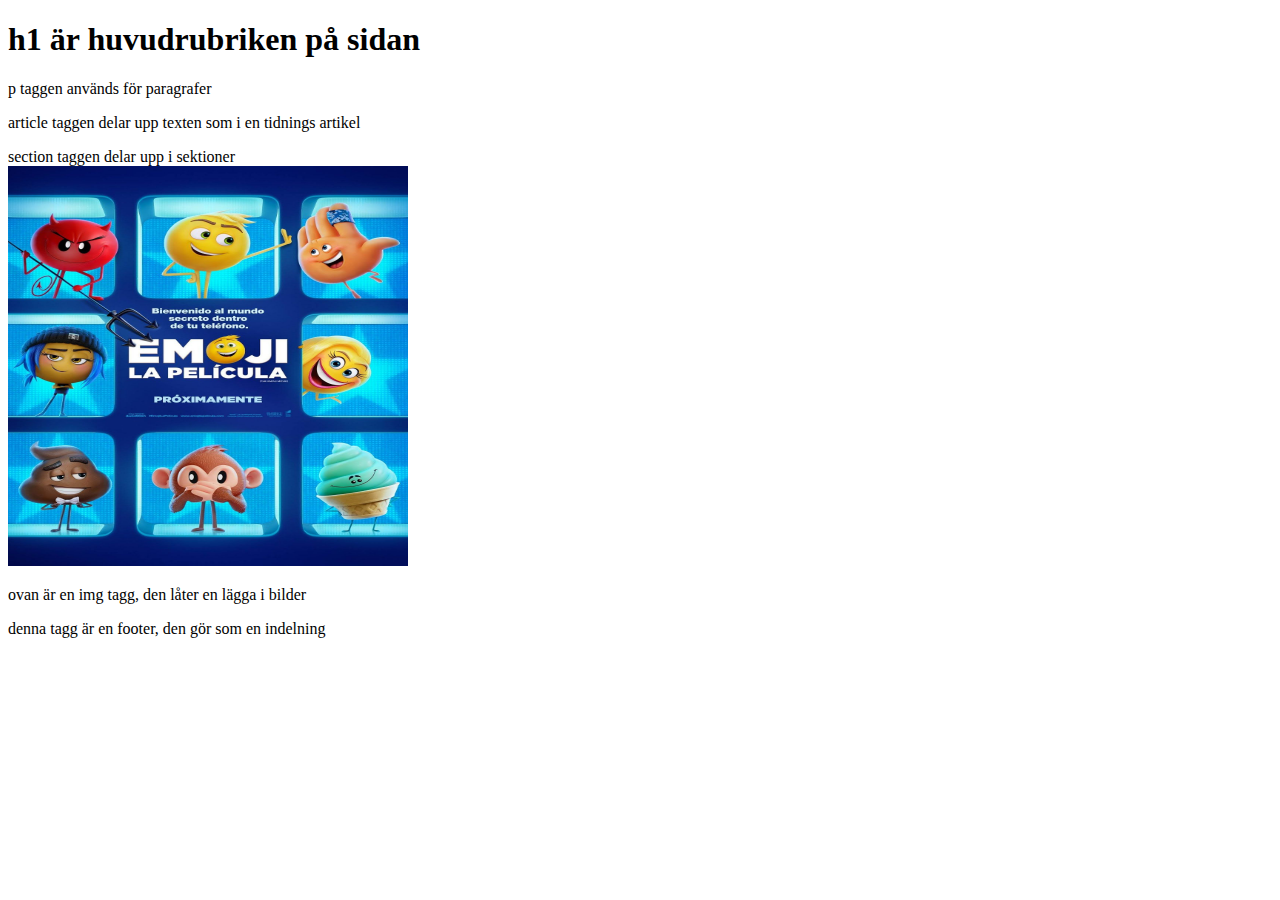
==== index.html @ 5f252338 "index och bild" ====
<!DOCTYPE html>
<html lang="en">

<head>
    <meta charset="UTF-8">
    <meta http-equiv="X-UA-Compatible" content="IE=edge">
    <meta name="viewport" content="width=device-width, initial-scale=1.0">
    <title>Repetition</title>
</head>

<body>
    <main>
        <article>
            <h1>h1 är huvudrubriken på sidan</h1>
            <p>p taggen används för paragrafer</p>
            <p>article taggen delar upp texten som i en tidnings artikel</p>
            <section>section taggen delar upp i sektioner</section>
            <img src="emoji.jpg" alt="emoji" height="400" width="400">
            <p>ovan är en img tagg, den låter en lägga i bilder</p>
            <footer>denna tagg är en footer, den gör som en indelning</footer>

        </article>
    </main>
</body>

</html>
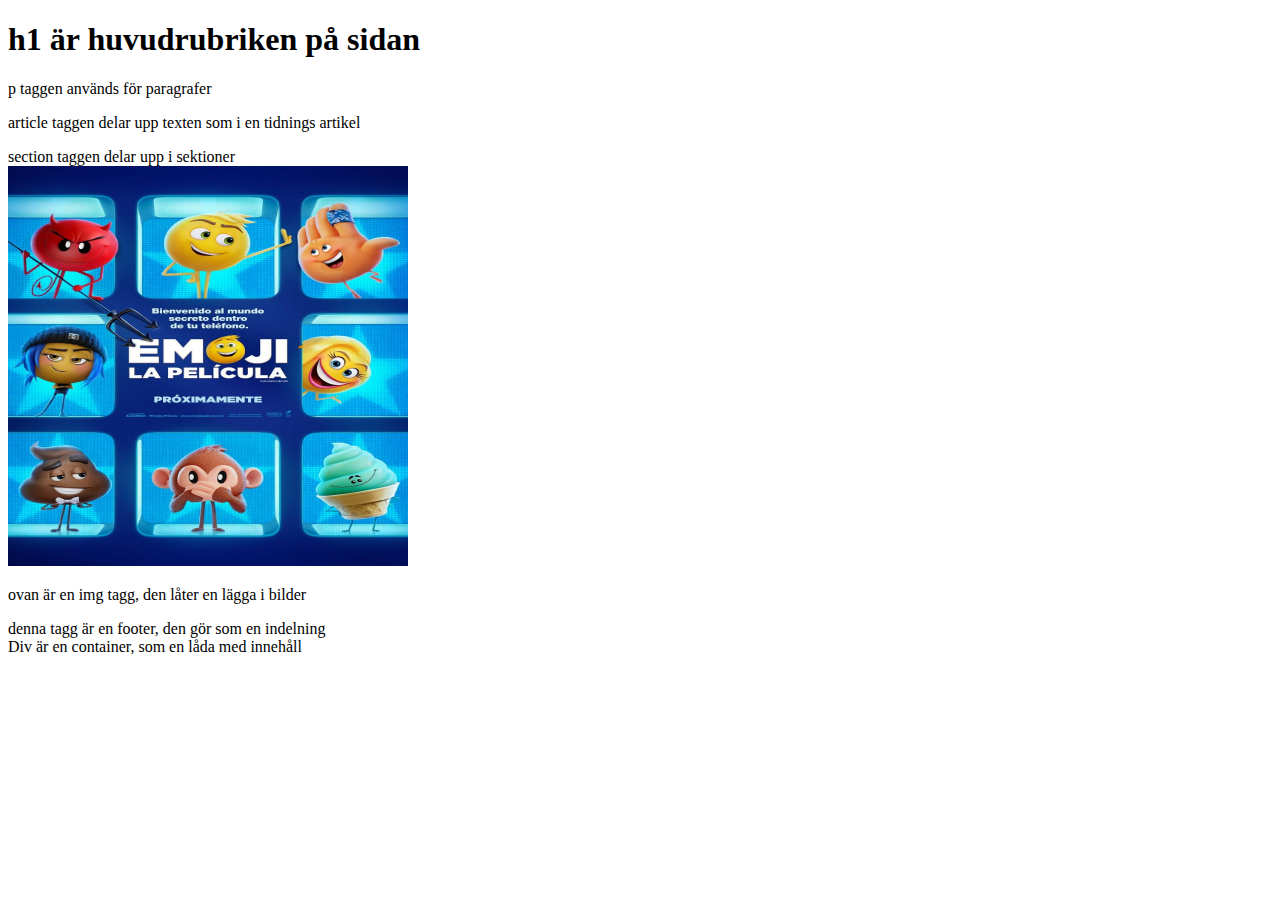
==== commit 89bb2e19: "div" ====
--- a/index.html
+++ b/index.html
@@ -18,7 +18,7 @@
             <img src="emoji.jpg" alt="emoji" height="400" width="400">
             <p>ovan är en img tagg, den låter en lägga i bilder</p>
             <footer>denna tagg är en footer, den gör som en indelning</footer>
-
+            <div>Div är en container, som en låda med innehåll</div>
         </article>
     </main>
 </body>
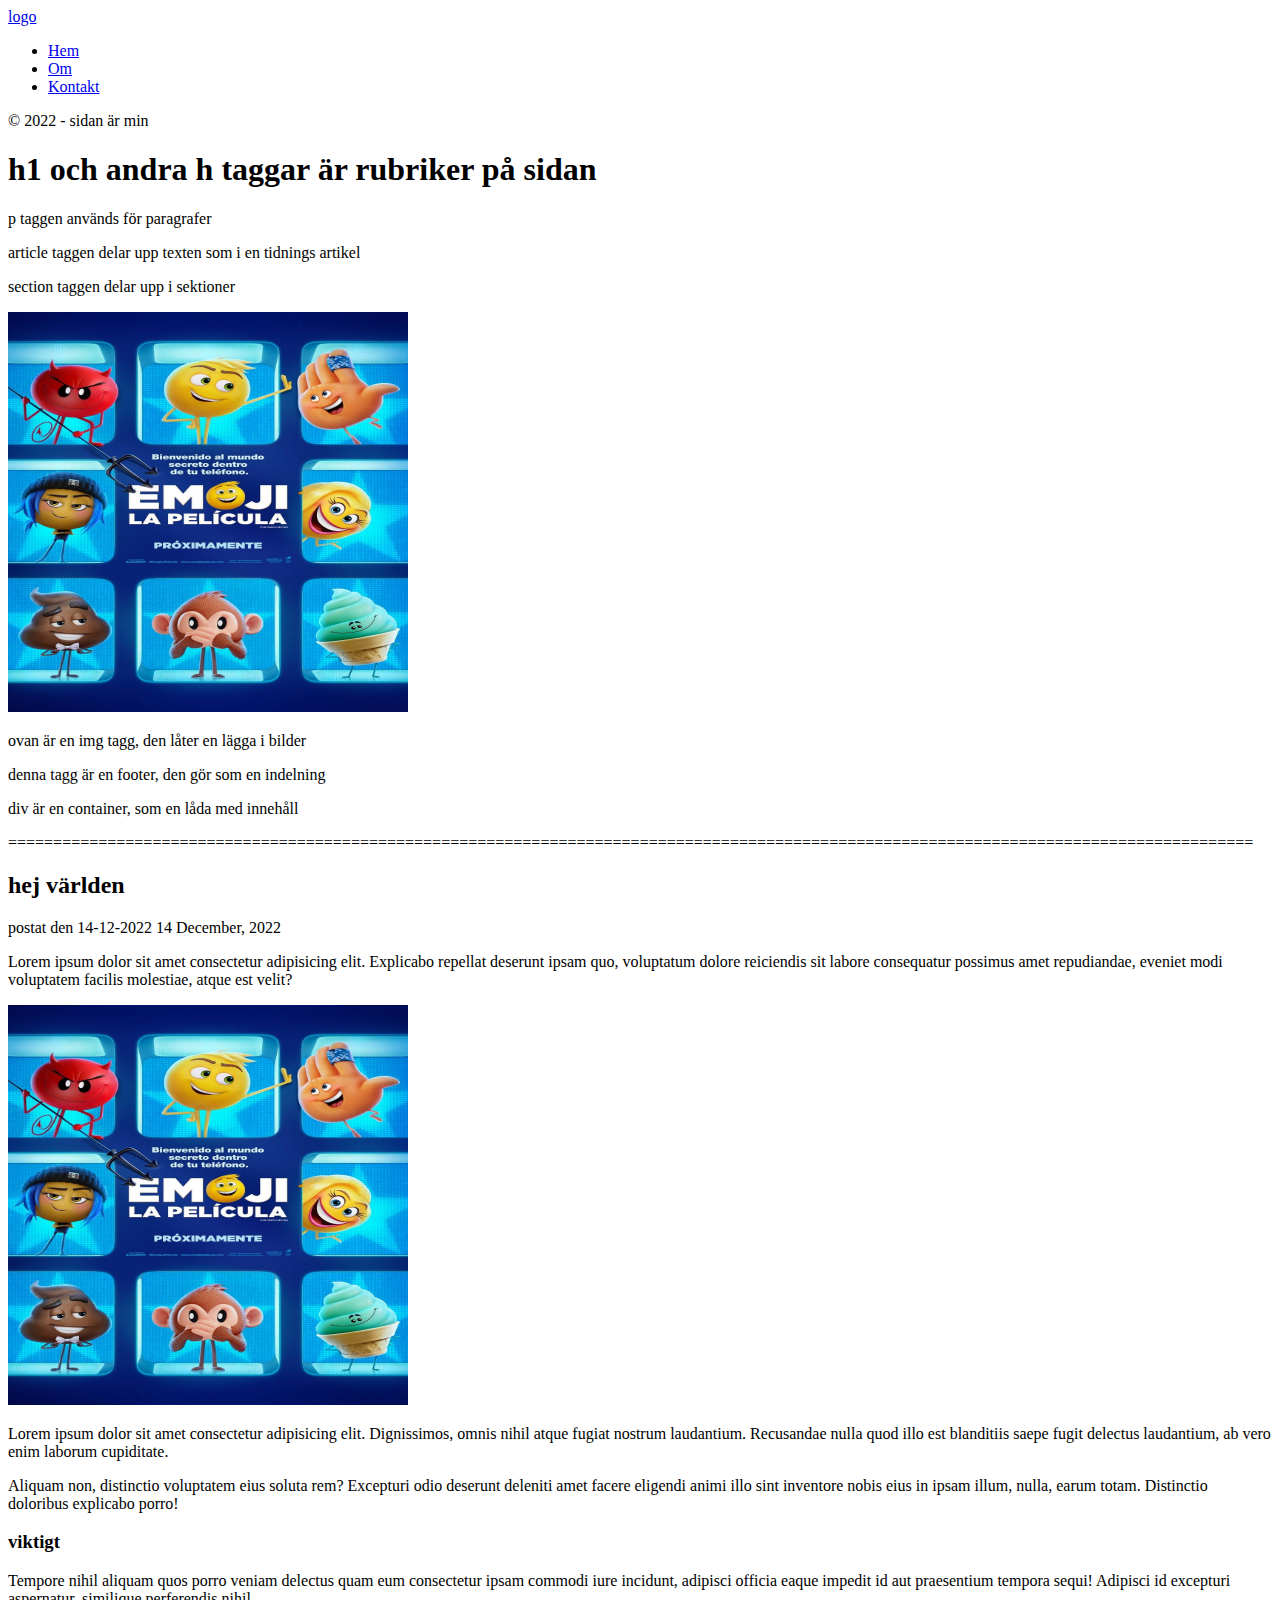
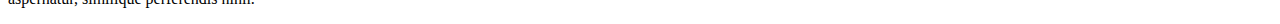
==== commit ede49bb8: "fixade time och blog saker" ====
--- a/index.html
+++ b/index.html
@@ -1,26 +1,68 @@
-<!DOCTYPE html>
-<html lang="en">
+    <!DOCTYPE html>
+    <html lang="en">
 
-<head>
-    <meta charset="UTF-8">
-    <meta http-equiv="X-UA-Compatible" content="IE=edge">
-    <meta name="viewport" content="width=device-width, initial-scale=1.0">
-    <title>Repetition</title>
-</head>
+    <head>
+        <meta charset="UTF-8">
+        <meta http-equiv="X-UA-Compatible" content="IE=edge">
+        <meta name="viewport" content="width=device-width, initial-scale=1.0">
+        <title>Repetition</title>
+    </head>
 
-<body>
-    <main>
-        <article>
-            <h1>h1 är huvudrubriken på sidan</h1>
+    <body>
+
+
+
+        <nav>
+            <a href="#">logo</a>
+            <ul>
+                <li><a href="index.html">Hem</a></li>
+                <li><a href="about.html">Om</a></li>
+                <li><a href="contact.html">Kontakt</a></li>
+            </ul>
+        </nav>
+        <footer>
+            <p>&copy; 2022 - sidan är min</p>
+        </footer>
+
+
+        <main>
+
+
+            <h1>h1 och andra h taggar är rubriker på sidan</h1>
             <p>p taggen används för paragrafer</p>
             <p>article taggen delar upp texten som i en tidnings artikel</p>
-            <section>section taggen delar upp i sektioner</section>
+            <p>section taggen delar upp i sektioner</p>
             <img src="emoji.jpg" alt="emoji" height="400" width="400">
             <p>ovan är en img tagg, den låter en lägga i bilder</p>
-            <footer>denna tagg är en footer, den gör som en indelning</footer>
-            <div>Div är en container, som en låda med innehåll</div>
-        </article>
-    </main>
-</body>
+            <p>denna tagg är en footer, den gör som en indelning</p>
+            <p>div är en container, som en låda med innehåll</p>
+            <p>==========================================================================================================================================
+            </p>
 
-</html>+            <article class="blog__post">
+                <header>
+                    <h2>hej världen</h2>
+                    <p>postat den 14-12-2022 <time datetime="14-12-2022">14 December, 2022</time> </p>
+                </header>
+                <section class="blog__content">
+                    <p>Lorem ipsum dolor sit amet consectetur adipisicing elit. Explicabo repellat deserunt ipsam quo,
+                        voluptatum dolore reiciendis sit labore consequatur possimus amet repudiandae, eveniet modi
+                        voluptatem facilis molestiae, atque est velit?</p>
+                    <img src="emoji.jpg" alt="emoji" height="400" width="400">
+                    <p>Lorem ipsum dolor sit amet consectetur adipisicing elit. Dignissimos, omnis nihil atque fugiat
+                        nostrum laudantium. Recusandae nulla quod illo est blanditiis saepe fugit delectus laudantium, ab
+                        vero enim laborum cupiditate.</p>
+                    <p>Aliquam non, distinctio voluptatem eius soluta rem? Excepturi odio deserunt deleniti amet facere
+                        eligendi animi illo sint inventore nobis eius in ipsam illum, nulla, earum totam. Distinctio
+                        doloribus explicabo porro!</p>
+                    <h3>viktigt</h3>
+                    <p>Tempore nihil aliquam quos porro veniam delectus quam eum consectetur ipsam commodi iure incidunt,
+                        adipisci officia eaque impedit id aut praesentium tempora sequi! Adipisci id excepturi aspernatur,
+                        similique perferendis nihil.</p>
+                </section>
+            </article>
+
+        </main>
+    </body>
+
+    </html>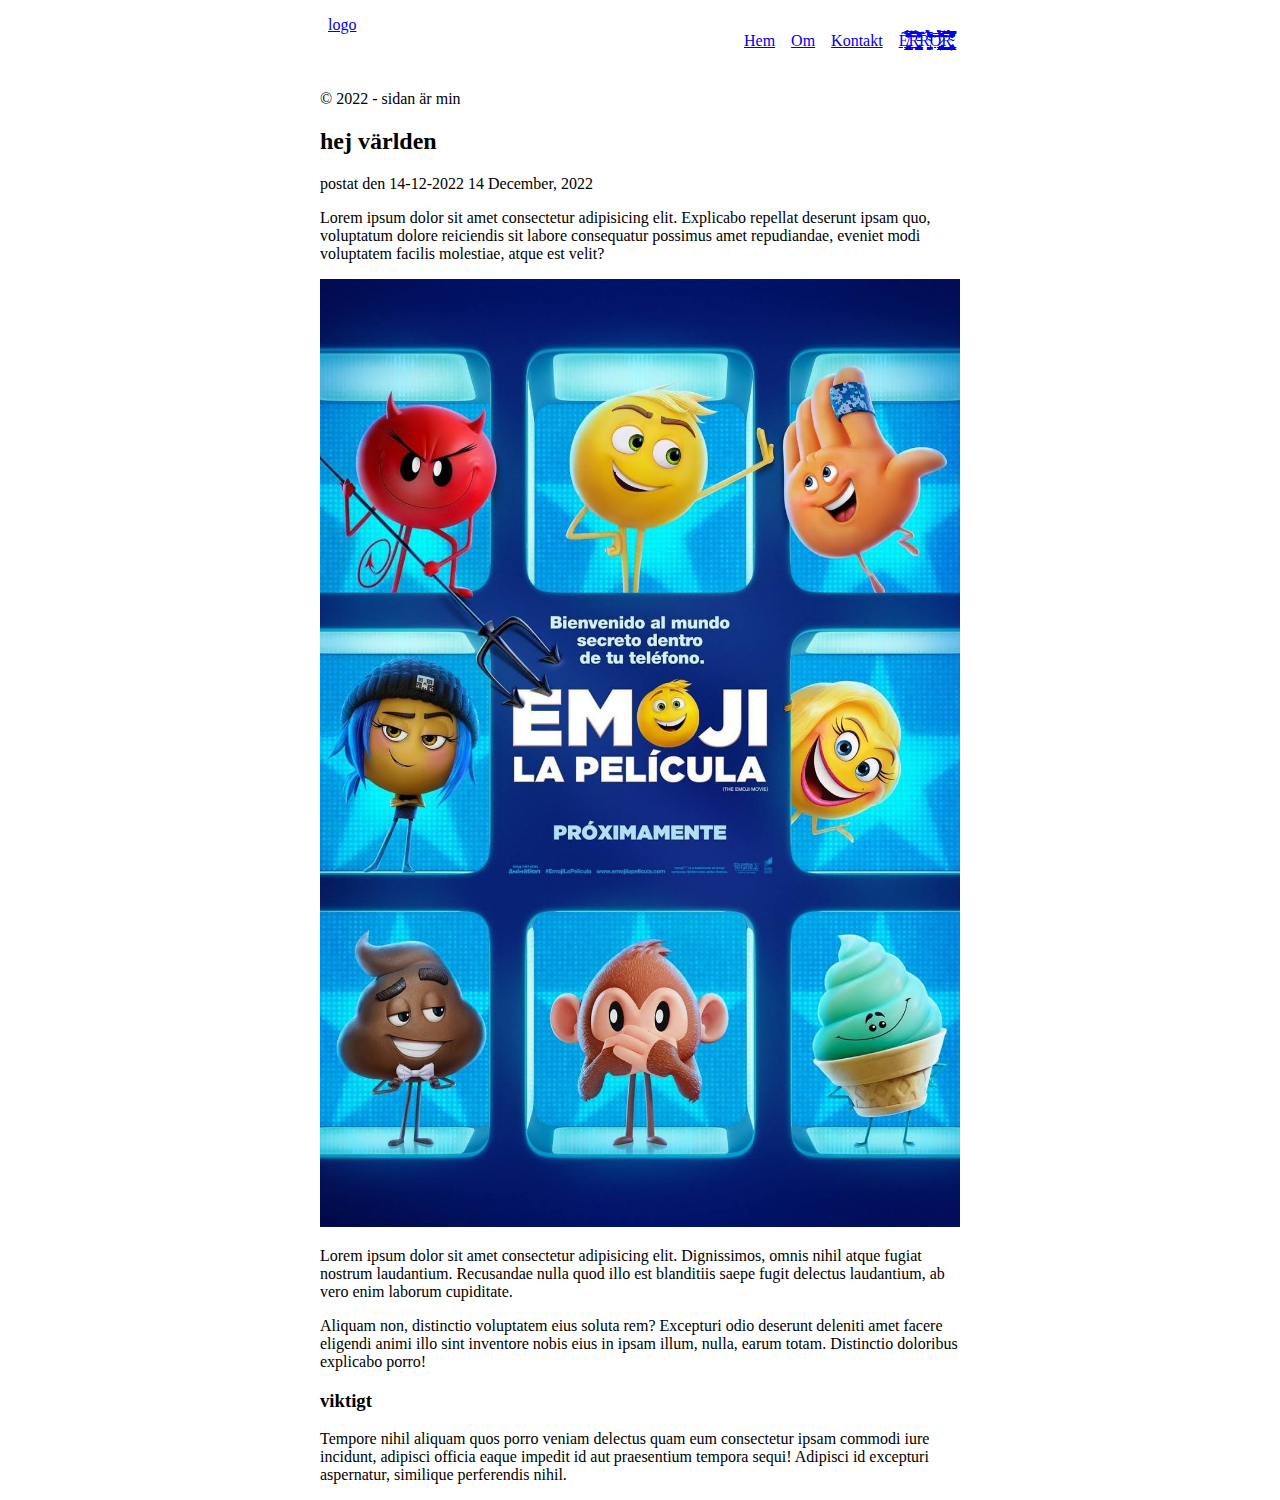
==== commit fd587b82: "error och generalla fixerier" ====
--- a/index.html
+++ b/index.html
@@ -1,68 +1,59 @@
-    <!DOCTYPE html>
-    <html lang="en">
+<!DOCTYPE html>
+<html lang="en">
 
-    <head>
-        <meta charset="UTF-8">
-        <meta http-equiv="X-UA-Compatible" content="IE=edge">
-        <meta name="viewport" content="width=device-width, initial-scale=1.0">
-        <title>Repetition</title>
-    </head>
+<head>
+    <meta charset="UTF-8">
+    <meta http-equiv="X-UA-Compatible" content="IE=edge">
+    <meta name="viewport" content="width=device-width, initial-scale=1.0">
+    <title>Repetition</title>
+    <link rel="stylesheet" href="css/style.css">
+</head>
 
-    <body>
+<body class="container">
 
 
 
-        <nav>
-            <a href="#">logo</a>
-            <ul>
-                <li><a href="index.html">Hem</a></li>
-                <li><a href="about.html">Om</a></li>
-                <li><a href="contact.html">Kontakt</a></li>
-            </ul>
-        </nav>
-        <footer>
-            <p>&copy; 2022 - sidan är min</p>
-        </footer>
+    <nav>
+        <a href="#">logo</a>
+        <ul>
+            <li><a href="index.html">Hem</a></li>
+            <li><a href="about.html">Om</a></li>
+            <li><a href="contact.html">Kontakt</a></li>
+            <li><a href="ERROR.html">Ȇ̸̡̧̧̧̧̗̰̟͈͉̦͎͕͇̘̺͚͙̳͍̱̤̲̳̠͕̩̟̱̹͈̞͙͚̣͖̝̩̱͎̥͚͔̟̬́̆͊͒͌͐̂͂̈́̏͌́́̾͌̉̄͒̋̓̇͐̋͌̓̋̿̒̈̅͗͒̓͊̔̋͝͝ͅͅR̵̢̢̧̛͕̝̫̗͓̭̝̤͚̞͈͔͈͎͓̪̯̼̩͇͚̪͖͙̹̪̠̭̹̲͒͊̍̅͐̀̓̂͛̊̂̈́̋͗͌̈̇̉̈̊̅̄̈́̑̈͒̏̓͂̇͘̚͠͝͝R̴̡̛̪̻̦̰̤͔̼͗̆́̏̒̔͋̀̀̌̈̈́̉͋̔̏̀̾̓̒̒̌̀͑̆͌̚̕͘͝͝͠͝Ō̷̢̧̢̧̧̜̞͉͈̠̩̻͍̦̤͚̠̯̮̳̤̱̞̝̗͇̮̯̗͚͈͚̲̱̝̺̖̘͕͚̥͖̰̭͔͍̯̙̲̯̙̺̮̪̩̲̱͍̪̭̤̩̞̞͍̻̦̬̰͚͎̱̹̭̖͇̮̗͚̲̗̳͒̀͒̎̀̋͌̒́̓̒̾̽̿̓̏̿̆̆̀̂͐̀͐́͌͌̀͐͌̏̆̄̎̕̕͘͜͜͝͠͝͝͝ͅŖ̴̢̡̡̡̨̡̨̛̹̤̙̖͍̦̟͔̯͔̙̠̹̪̮͚̭̦̬̠̝̘̥̱̣̦̦̦̮͙̱̯̞͕͖̖͇̲̟͓̩͔̘̟̥̯̩̣̼̹͚̫͇͓̘̥̻̩̮̣̙͈͔̼͔͚̤̟͖̳̫̟͑́͛͛͋͊͛͆̈́͊̅̃́̊͛̏́́̓̐̏̈́̑̋̉̽͊̔̿͑̈́̀̿̏̃̚͝͝͝ͅͅ</a></li>
+        </ul>
+    </nav>
+    <footer>
+        <p>&copy; 2022 - sidan är min</p>
+    </footer>
 
 
-        <main>
+    <main>
 
+        <article class="blog__post">
+            <header>
+                <h2>hej världen</h2>
+                <p>postat den 14-12-2022 <time datetime="2022-12-14">14 December, 2022</time> </p>
+            </header>
+            <section class="blog__content">
+                <p>Lorem ipsum dolor sit amet consectetur adipisicing elit. Explicabo repellat deserunt ipsam quo,
+                    voluptatum dolore reiciendis sit labore consequatur possimus amet repudiandae, eveniet modi
+                    voluptatem facilis molestiae, atque est velit?</p>
+                <img src="bilder/emoji.jpg" alt="emoji" height="400" width="400">
+                <p>Lorem ipsum dolor sit amet consectetur adipisicing elit. Dignissimos, omnis nihil atque fugiat
+                    nostrum laudantium. Recusandae nulla quod illo est blanditiis saepe fugit delectus laudantium, ab
+                    vero enim laborum cupiditate.</p>
+                <p>Aliquam non, distinctio voluptatem eius soluta rem? Excepturi odio deserunt deleniti amet facere
+                    eligendi animi illo sint inventore nobis eius in ipsam illum, nulla, earum totam. Distinctio
+                    doloribus explicabo porro!</p>
+                <h3>viktigt</h3>
+                <p>Tempore nihil aliquam quos porro veniam delectus quam eum consectetur ipsam commodi iure incidunt,
+                    adipisci officia eaque impedit id aut praesentium tempora sequi! Adipisci id excepturi aspernatur,
+                    similique perferendis nihil.</p>
+            </section>
+        </article>
 
-            <h1>h1 och andra h taggar är rubriker på sidan</h1>
-            <p>p taggen används för paragrafer</p>
-            <p>article taggen delar upp texten som i en tidnings artikel</p>
-            <p>section taggen delar upp i sektioner</p>
-            <img src="emoji.jpg" alt="emoji" height="400" width="400">
-            <p>ovan är en img tagg, den låter en lägga i bilder</p>
-            <p>denna tagg är en footer, den gör som en indelning</p>
-            <p>div är en container, som en låda med innehåll</p>
-            <p>==========================================================================================================================================
-            </p>
+    </main>
+    
+</body>
 
-            <article class="blog__post">
-                <header>
-                    <h2>hej världen</h2>
-                    <p>postat den 14-12-2022 <time datetime="14-12-2022">14 December, 2022</time> </p>
-                </header>
-                <section class="blog__content">
-                    <p>Lorem ipsum dolor sit amet consectetur adipisicing elit. Explicabo repellat deserunt ipsam quo,
-                        voluptatum dolore reiciendis sit labore consequatur possimus amet repudiandae, eveniet modi
-                        voluptatem facilis molestiae, atque est velit?</p>
-                    <img src="emoji.jpg" alt="emoji" height="400" width="400">
-                    <p>Lorem ipsum dolor sit amet consectetur adipisicing elit. Dignissimos, omnis nihil atque fugiat
-                        nostrum laudantium. Recusandae nulla quod illo est blanditiis saepe fugit delectus laudantium, ab
-                        vero enim laborum cupiditate.</p>
-                    <p>Aliquam non, distinctio voluptatem eius soluta rem? Excepturi odio deserunt deleniti amet facere
-                        eligendi animi illo sint inventore nobis eius in ipsam illum, nulla, earum totam. Distinctio
-                        doloribus explicabo porro!</p>
-                    <h3>viktigt</h3>
-                    <p>Tempore nihil aliquam quos porro veniam delectus quam eum consectetur ipsam commodi iure incidunt,
-                        adipisci officia eaque impedit id aut praesentium tempora sequi! Adipisci id excepturi aspernatur,
-                        similique perferendis nihil.</p>
-                </section>
-            </article>
-
-        </main>
-    </body>
-
-    </html>+</html>--- a/css/style.css
+++ b/css/style.css
@@ -0,0 +1,28 @@
+.container {
+    width: min(80ch, 100vw - 2rem);
+    margin-inline: auto;
+}
+
+.navbar {
+    align-self: center;
+    justify-content: space-between;
+}
+
+img {
+    max-width: 100%;
+    width: 100%;
+    height: auto;
+}
+
+nav {
+    display: flex;
+    justify-content: space-between;
+    padding: 0.5rem;
+}
+
+nav > ul {
+    list-style: none;
+    display: flex;
+    gap: 1rem;
+    padding: 0;
+}